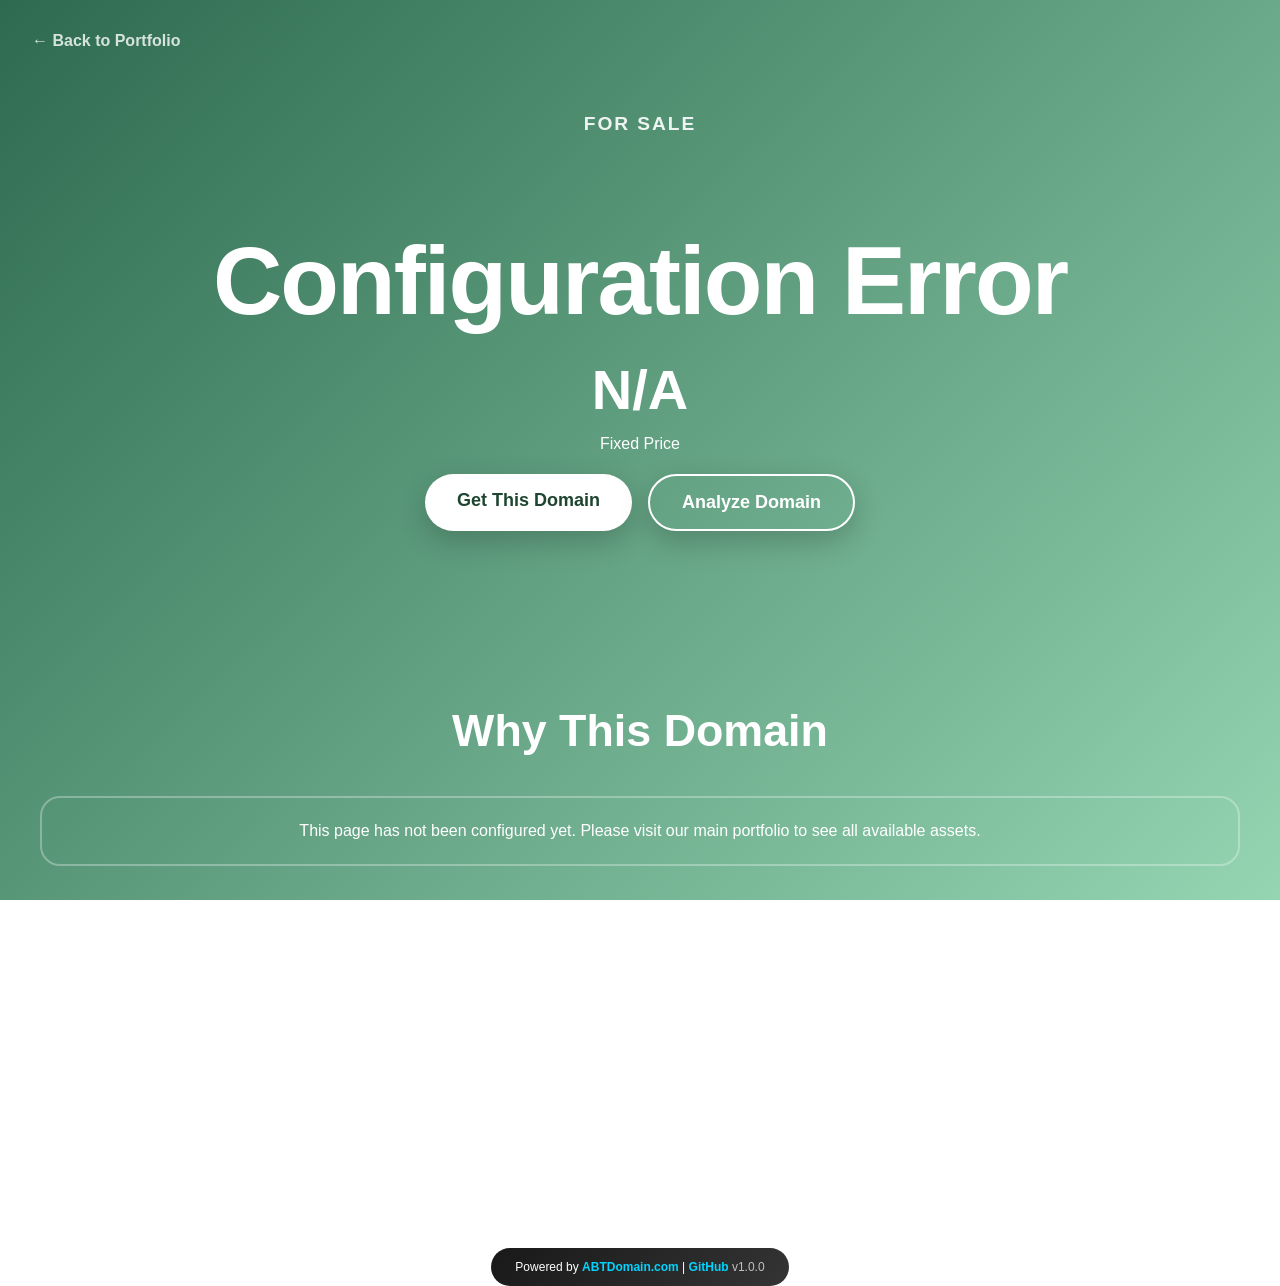
==== index.html @ 8c888793 "update" ====
<!DOCTYPE html>
<html lang="en">
<head>
    <meta charset="UTF-8">
    <meta name="viewport" content="width=device-width, initial-scale=1.0">
    <meta name="description" content="">
    <meta property="og:title" content="">
    <meta property="og:description" content="">
    <title>Loading Page...</title>
    <link rel="stylesheet" href="assets/css/styles.css">
</head>
<body>
    <div id="app">
        <div id="portfolioView" style="display: none;">
            <section class="section" id="portfolioHero">
                <div class="container">
                    <h1 class="portfolio-title" id="portfolioTitle"></h1>
                    <p class="portfolio-description" id="portfolioDescription"></p>
                </div>
            </section>
            <section class="section" id="portfolioDomains">
                 <div class="container">
                    <h2 class="section-title">Available Domains</h2>
                    <div class="grid" id="portfolioGrid"></div>
                </div>
            </section>
            <section class="section" id="portfolioContactSection">
                <div class="container">
                    <h2 class="section-title" id="portfolioContactTitle"></h2>
                    <p class="portfolio-description" id="portfolioContactText"></p>
                    <div class="grid" id="portfolioContactGrid"></div>
                </div>
            </section>
        </div>

        <main id="salePageMain" style="display: none;">
            <section class="hero">
                <a href="#" id="backToPortfolioLink" class="portfolio-back-link" style="display: none;">&larr; Back to Portfolio</a>
                <div class="domain-badge">For Sale</div>
                <h1 class="domain-name" id="domainName"></h1>
                <div class="domain-price" id="domainPrice"></div>
                <div class="price-badge" id="priceNegotiable"></div>
                <div class="cta-buttons">
                    <a href="#contactSection" class="cta-button" id="ctaButton">Get This Domain</a>
                    <a href="#" target="_blank" rel="noopener" class="cta-button-secondary" id="analyzeButton">Analyze Domain</a>
                </div>
            </section>

            <section class="section" id="logoSection" style="display: none;">
                <div class="container text-center">
                    <img src="" alt="" id="logoImage" class="logo-image">
                </div>
            </section>
            
            <section class="section" id="featuresSection" style="display: none;">
                <div class="container">
                    <h2 class="section-title">Why This Domain</h2>
                    <div class="grid" id="featuresGrid"></div>
                </div>
            </section>
            
            <section class="section" id="contactSection" style="display: none;">
                <div class="container">
                    <h2 class="section-title">Get In Touch</h2>
                    <div class="grid" id="contactGrid"></div>
                </div>
            </section>
            
            <section class="section" id="marketplacesSection" style="display: none;">
                <div class="container">
                    <h2 class="section-title">Buy Through Trusted Marketplaces</h2>
                    <div class="grid" id="marketplacesGrid"></div>
                </div>
            </section>

            <section class="section" id="paymentsSection" style="display: none;">
                <div class="container">
                    <h2 class="section-title">Secure Payment Methods</h2>
                    <div class="payment-methods" id="paymentsList"></div>
                </div>
            </section>
            
            <section class="section" id="otherDomainsSection" style="display: none;">
                <div class="container">
                    <h2 class="section-title">Explore Other Domains</h2>
                    <div class="grid" id="otherDomainsGrid"></div>
                </div>
            </section>
        </main>
        
        <footer class="creator-badge">
            <div>
                <span>Powered by</span>
                <a href="https://abtdomain.com" target="_blank" rel="noopener">ABTDomain.com</a>
                <span>|</span>
                <a href="#" target="_blank" rel="noopener" id="githubLink">GitHub</a>
                <span style="opacity: 0.7;" id="version"></span>
            </div>
        </footer>
    </div>
    
    <script src="config.js" defer></script>
    <script src="assets/js/templates.js" defer></script>
    <script src="assets/js/app.js" defer></script>
</body>
</html>
---- assets/css/styles.css ----
/* ============================================
 * BASE STYLES & SALE PAGE STYLES
 * ============================================ */

html {
    height: 100%;
}

body {
    font-family: -apple-system, BlinkMacSystemFont, "Segoe UI", Roboto, "Helvetica Neue", Arial, sans-serif;
    margin: 0;
    min-height: 100%;
    background-attachment: fixed;
    background-size: 100vw 100vh;
    background-repeat: no-repeat;
    position: relative;
}

.hero {
    display: flex;
    flex-direction: column;
    justify-content: center;
    align-items: center;
    text-align: center;
    padding: 3rem 1rem 2rem 1rem;
    min-height: 60vh;
}

.domain-badge {
    display: inline-block;
    padding: 0.5rem 1rem;
    border-radius: 50px;
    font-size: 1.2rem;
    font-weight: 600;
    text-transform: uppercase;
    letter-spacing: 0.1em;
    margin-bottom: 0.2rem;
    animation: fadeIn 0.8s ease;
    opacity: 0.9;
}

h1.domain-name {
    font-size: clamp(2.5rem, 8vw, 6rem);
    font-weight: 900;
    letter-spacing: -0.02em;
    margin-bottom: 1rem;
    min-height: 1.2em;
    word-break: break-word;
    animation: fadeInScale 0.6s ease-out;
}

.domain-price {
    font-size: clamp(2rem, 5vw, 3.5rem);
    font-weight: 700;
    margin-bottom: 0.5rem;
    animation: slideUp 0.8s ease 0.2s both;
    opacity: 0.95;
}

.price-badge {
    display: inline-block;
    padding: 0.3rem 1rem;
    border-radius: 20px;
    font-size: 1rem;
    margin-bottom: 1rem;
    animation: slideUp 0.8s ease 0.3s both;
    opacity: 0.9;
}

.cta-buttons {
    display: flex;
    gap: 1rem;
    justify-content: center;
    flex-wrap: wrap;
    animation: slideUp 0.8s ease 0.4s both;
}

.cta-button, .cta-button-secondary {
    display: inline-block;
    padding: 1rem 2rem;
    text-decoration: none;
    border-radius: 50px;
    font-size: 1.125rem;
    font-weight: 600;
    transition: all 0.3s ease;
    box-shadow: 0 10px 30px rgba(0, 0, 0, 0.2);
}

.cta-button:hover, .cta-button-secondary:hover {
    transform: translateY(-3px);
    box-shadow: 0 15px 40px rgba(0, 0, 0, 0.3);
}

.cta-button-secondary {
    background: transparent !important;
    border: 2px solid;
}

.section {
    padding: 2rem 0;
}

.container {
    max-width: 1200px;
    margin: 0 auto;
    padding: 1rem;
}

.section-title {
    font-size: clamp(1.8rem, 4vw, 2.8rem);
    font-weight: 800;
    margin-bottom: 2rem;
    text-align: center;
    padding-bottom: 0.5rem;
}

.grid {
    display: grid;
    grid-template-columns: repeat(auto-fit, minmax(300px, 1fr));
    gap: 1.5rem;
}

.card {
    padding: 1.5rem;
    border-radius: 20px;
    text-align: center;
    font-size: 16px;
    transition: all 0.3s ease;
    border: 2px solid rgba(255, 255, 255, 0.3); 
    text-decoration: none;
    color: inherit;
    display: block;
}

a.card:hover {
    transform: translateY(-5px);
    border-color: rgba(255, 255, 255, 0.5); 
}

.label {
    font-size: 0.8rem;
    text-transform: uppercase;
    letter-spacing: 0.1em;
    opacity: 0.8;
    margin-bottom: 0.25rem;
}

.value {
    font-size: 1.1rem;
    font-weight: 600;
    word-break: break-all;
}

.payment-methods {
    display: flex;
    justify-content: center;
    gap: 0.75rem;
    flex-wrap: wrap;
}

.payment-badge {
    padding: 0.5rem 1rem;
    border-radius: 25px;
    font-weight: 600;
    border: 2px solid rgba(255, 255, 255, 0.2);
}

footer.creator-badge {
    position: static; 
    background: linear-gradient(135deg, rgba(0,0,0,0.9), rgba(30,30,30,0.9));
    color: white;
    padding: 0.75rem 1.5rem;
    border-radius: 20px;
    font-size: 0.75rem;
    backdrop-filter: blur(10px);
    text-align: center;
    margin: 40px auto 20px auto;
    width: fit-content;
}
footer.creator-badge a {
   color: #00D4FF;
   text-decoration: none;
   font-weight: 600;
}
footer.creator-badge a:hover {
   text-decoration: underline;
}

/* ============================================
 * PORTFOLIO PAGE STYLES
 * ============================================ */

#portfolioHero {
    text-align: center;
    padding: 4rem 1rem;
}

.portfolio-title {
    font-size: clamp(2.5rem, 6vw, 4.5rem);
    font-weight: 900;
    margin-bottom: 1rem;
    animation: slideDown 0.8s cubic-bezier(0.25, 0.46, 0.45, 0.94) both;
}

.portfolio-description {
    font-size: 1.2rem;
    max-width: 800px;
    margin: 0 auto 2rem auto;
    opacity: 0.85;
    line-height: 1.6;
    animation: slideUp 0.8s cubic-bezier(0.25, 0.46, 0.45, 0.94) 0.2s both;
}

.portfolio-card {
    background: rgba(255, 255, 255, 0.05);
    backdrop-filter: blur(5px);
    text-align: left;
    padding: 2rem;
    display: flex;
    flex-direction: column;
    justify-content: space-between;
    min-height: 180px;
    opacity: 0;
    transform: translateY(30px);
    animation: fadeInUp 0.5s ease-out forwards;
}

.portfolio-card:nth-child(1) { animation-delay: 0.1s; }
.portfolio-card:nth-child(2) { animation-delay: 0.2s; }
.portfolio-card:nth-child(3) { animation-delay: 0.3s; }
.portfolio-card:nth-child(4) { animation-delay: 0.4s; }
.portfolio-card:nth-child(5) { animation-delay: 0.5s; }
.portfolio-card:nth-child(6) { animation-delay: 0.6s; }

.portfolio-card-domain {
    font-size: 1.8rem;
    font-weight: 700;
    margin-bottom: 0.5rem;
}

.portfolio-card-price {
    font-size: 1.5rem;
    font-weight: 500;
    opacity: 0.9;
    margin-bottom: 1rem;
}

.portfolio-card-feature {
    font-size: 1rem;
    opacity: 0.7;
    margin-top: auto;
}

.portfolio-back-link {
    position: absolute;
    top: 2rem;
    left: 2rem;
    font-size: 1rem;
    font-weight: 600;
    text-decoration: none;
    color: inherit;
    opacity: 0.8;
    transition: all 0.3s ease;
}
.portfolio-back-link:hover {
    opacity: 1;
    transform: translateX(-5px);
}


#logoSection {
    padding: 4rem 1rem;
    margin: 2rem 0; 
}

.logo-image {
    max-width: 90%; 
    width: 600px; 
    max-height: 600px; 
    height: auto; 
    object-fit: contain;
    animation: fadeInScale 1s ease-out; 
    border-radius: 24px; 
    box-shadow: 0 20px 60px rgba(0, 0, 0, 0.2); 
    transition: transform 0.4s ease;
}

.logo-image:hover {
    transform: scale(1.02); 
}

.text-center {
    text-align: center;
}


/* ============================================
 * THEME-SPECIFIC OVERRIDES
 * ============================================ */

.minimal-theme .card { border: 2px solid rgba(0, 0, 0, 0.15); }
.minimal-theme .price-badge, .minimal-theme .domain-badge { background: rgba(0, 0, 0, 0.05); }
.minimal-theme a.card:hover { border-color: rgba(0, 0, 0, 0.3); }
.minimal-theme .payment-badge { border: 2px solid rgba(0, 0, 0, 0.15); }

.crypto-theme .card { border: 2px solid rgba(0, 212, 255, 0.4); }
.crypto-theme a.card:hover { border-color: rgba(0, 212, 255, 0.6); box-shadow: 0 5px 20px rgba(0, 212, 255, 0.3); }
.crypto-theme .payment-badge { border: 2px solid rgba(0, 212, 255, 0.4); }

.royal-theme .card { border: 2px solid rgba(255, 215, 0, 0.4); }
.royal-theme a.card:hover { border-color: rgba(255, 215, 0, 0.6); box-shadow: 0 5px 20px rgba(255, 215, 0, 0.3); }
.royal-theme .payment-badge { border: 2px solid rgba(255, 215, 0, 0.4); }


/* ============================================
 * ANIMATIONS
 * ============================================ */

@keyframes fadeIn { from { opacity: 0; } to { opacity: 1; } }
@keyframes fadeInScale { from { opacity: 0; transform: scale(0.95); } to { opacity: 1; transform: scale(1); } }
@keyframes slideUp { from { opacity: 0; transform: translateY(30px); } to { opacity: 1; transform: translateY(0); } }
@keyframes slideDown { from { opacity: 0; transform: translateY(-30px); } to { opacity: 1; transform: translateY(0); } }
@keyframes fadeInUp { from { opacity: 0; transform: translateY(30px); } to { opacity: 1; transform: translateY(0); } }


/* ============================================
 * MEDIA QUERIES (Responsive Design)
 * ============================================ */

@media (max-width: 768px) {
    .hero { padding: 4rem 1rem; min-height: auto; }
    h1.domain-name { font-size: 2.5rem; text-align: center; }
    .domain-price { font-size: 2rem; }
    .cta-buttons { flex-direction: column; align-items: stretch; gap: 1rem; width: 100%; max-width: 320px; margin: 0 auto; }
    .cta-button, .cta-button-secondary { width: auto; text-align: center; }
    .grid { grid-template-columns: 1fr; }
    .section { padding: 2rem 0; }
    .portfolio-back-link { top: 1rem; left: 1rem; }
    footer.creator-badge { margin: 15px auto; font-size: 0.75rem; padding: 0.75rem 1.25rem; }
    
    #logoSection { padding: 2rem 1rem; }
    .logo-image { width: 100%; } 
}
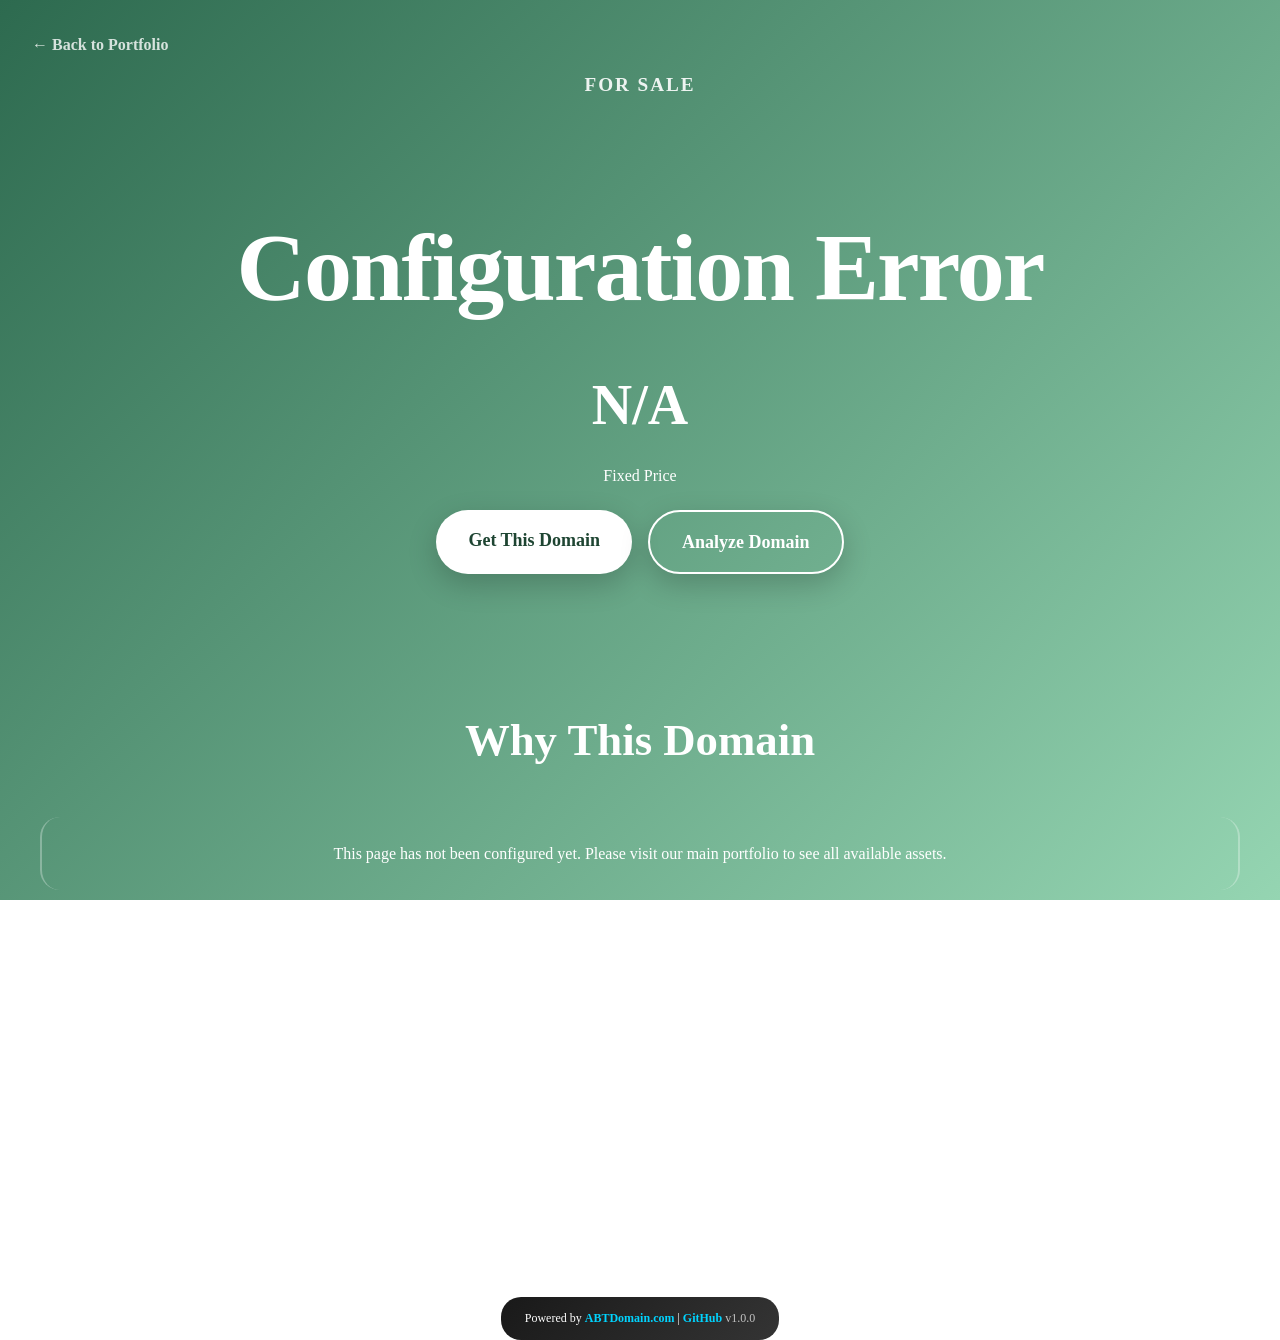
==== commit 945079b3: "update" ====
--- a/index.html
+++ b/index.html
@@ -3,10 +3,16 @@
 <head>
     <meta charset="UTF-8">
     <meta name="viewport" content="width=device-width, initial-scale=1.0">
-    <meta name="description" content="">
-    <meta property="og:title" content="">
-    <meta property="og:description" content="">
-    <title>Loading Page...</title>
+    <meta name="description" content="Premium Digital Asset Portfolio - Browse and acquire premium domain names.">
+    <meta name="robots" content="index, follow">
+    <meta property="og:type" content="website">
+    <meta property="og:title" content="Premium Digital Asset Portfolio">
+    <meta property="og:description" content="Premium Digital Asset Portfolio - Browse and acquire premium domain names.">
+    <meta property="og:url" content="">
+    <meta name="twitter:card" content="summary_large_image">
+    <meta name="twitter:title" content="Premium Digital Asset Portfolio">
+    <meta name="twitter:description" content="Premium Digital Asset Portfolio - Browse and acquire premium domain names.">
+    <title>Premium Digital Asset Portfolio</title>
     <link rel="stylesheet" href="assets/css/styles.css">
 </head>
 <body>
--- a/assets/css/styles.css
+++ b/assets/css/styles.css
@@ -1,6 +1,21 @@
 /* ============================================
  * BASE STYLES & SALE PAGE STYLES
  * ============================================ */
+
+:root {
+    --border-radius: 20px;
+    --card-bg: transparent;
+    --card-border: 2px solid rgba(255, 255, 255, 0.3);
+    --card-border-top: none;
+    --card-border-bottom: none;
+    --card-blur: 0;
+    --card-shadow: none;
+    --font-heading: inherit;
+    --font-scale: 1;
+    --letter-spacing: normal;
+    --line-height: 1.6;
+    --text-shadow: none;
+}
 
 html {
     height: 100%;
@@ -14,6 +29,7 @@
     background-size: 100vw 100vh;
     background-repeat: no-repeat;
     position: relative;
+    line-height: var(--line-height);
 }
 
 .hero {
@@ -40,27 +56,31 @@
 }
 
 h1.domain-name {
-    font-size: clamp(2.5rem, 8vw, 6rem);
+    font-family: var(--font-heading);
+    font-size: clamp(calc(2.5rem * var(--font-scale)), calc(8vw * var(--font-scale)), calc(6rem * var(--font-scale)));
     font-weight: 900;
     letter-spacing: -0.02em;
     margin-bottom: 1rem;
     min-height: 1.2em;
     word-break: break-word;
     animation: fadeInScale 0.6s ease-out;
+    text-shadow: var(--text-shadow);
 }
 
 .domain-price {
-    font-size: clamp(2rem, 5vw, 3.5rem);
+    font-family: var(--font-heading);
+    font-size: clamp(calc(2rem * var(--font-scale)), calc(5vw * var(--font-scale)), calc(3.5rem * var(--font-scale)));
     font-weight: 700;
     margin-bottom: 0.5rem;
     animation: slideUp 0.8s ease 0.2s both;
     opacity: 0.95;
+    text-shadow: var(--text-shadow);
 }
 
 .price-badge {
     display: inline-block;
     padding: 0.3rem 1rem;
-    border-radius: 20px;
+    border-radius: var(--border-radius);
     font-size: 1rem;
     margin-bottom: 1rem;
     animation: slideUp 0.8s ease 0.3s both;
@@ -107,11 +127,14 @@
 }
 
 .section-title {
-    font-size: clamp(1.8rem, 4vw, 2.8rem);
+    font-family: var(--font-heading);
+    font-size: clamp(calc(1.8rem * var(--font-scale)), calc(4vw * var(--font-scale)), calc(2.8rem * var(--font-scale)));
     font-weight: 800;
     margin-bottom: 2rem;
     text-align: center;
     padding-bottom: 0.5rem;
+    letter-spacing: var(--letter-spacing);
+    text-shadow: var(--text-shadow);
 }
 
 .grid {
@@ -122,19 +145,25 @@
 
 .card {
     padding: 1.5rem;
-    border-radius: 20px;
+    border-radius: var(--border-radius);
     text-align: center;
     font-size: 16px;
     transition: all 0.3s ease;
-    border: 2px solid rgba(255, 255, 255, 0.3); 
+    border: var(--card-border);
+    border-top: var(--card-border-top);
+    border-bottom: var(--card-border-bottom);
     text-decoration: none;
     color: inherit;
     display: block;
+    background: var(--card-bg);
+    backdrop-filter: blur(var(--card-blur));
+    -webkit-backdrop-filter: blur(var(--card-blur));
+    box-shadow: var(--card-shadow);
 }
 
 a.card:hover {
     transform: translateY(-5px);
-    border-color: rgba(255, 255, 255, 0.5); 
+    border-color: rgba(255, 255, 255, 0.5);
 }
 
 .label {
@@ -160,13 +189,13 @@
 
 .payment-badge {
     padding: 0.5rem 1rem;
-    border-radius: 25px;
+    border-radius: var(--border-radius);
     font-weight: 600;
     border: 2px solid rgba(255, 255, 255, 0.2);
 }
 
 footer.creator-badge {
-    position: static; 
+    position: static;
     background: linear-gradient(135deg, rgba(0,0,0,0.9), rgba(30,30,30,0.9));
     color: white;
     padding: 0.75rem 1.5rem;
@@ -186,6 +215,7 @@
    text-decoration: underline;
 }
 
+
 /* ============================================
  * PORTFOLIO PAGE STYLES
  * ============================================ */
@@ -196,10 +226,12 @@
 }
 
 .portfolio-title {
+    font-family: var(--font-heading);
     font-size: clamp(2.5rem, 6vw, 4.5rem);
     font-weight: 900;
     margin-bottom: 1rem;
     animation: slideDown 0.8s cubic-bezier(0.25, 0.46, 0.45, 0.94) both;
+    text-shadow: var(--text-shadow);
 }
 
 .portfolio-description {
@@ -233,6 +265,7 @@
 .portfolio-card:nth-child(6) { animation-delay: 0.6s; }
 
 .portfolio-card-domain {
+    font-family: var(--font-heading);
     font-size: 1.8rem;
     font-weight: 700;
     margin-bottom: 0.5rem;
@@ -267,26 +300,25 @@
     transform: translateX(-5px);
 }
 
-
 #logoSection {
     padding: 4rem 1rem;
-    margin: 2rem 0; 
+    margin: 2rem 0;
 }
 
 .logo-image {
-    max-width: 90%; 
-    width: 600px; 
-    max-height: 600px; 
-    height: auto; 
+    max-width: 90%;
+    width: 600px;
+    max-height: 600px;
+    height: auto;
     object-fit: contain;
-    animation: fadeInScale 1s ease-out; 
-    border-radius: 24px; 
-    box-shadow: 0 20px 60px rgba(0, 0, 0, 0.2); 
+    animation: fadeInScale 1s ease-out;
+    border-radius: 24px;
+    box-shadow: 0 20px 60px rgba(0, 0, 0, 0.2);
     transition: transform 0.4s ease;
 }
 
 .logo-image:hover {
-    transform: scale(1.02); 
+    transform: scale(1.02);
 }
 
 .text-center {
@@ -295,7 +327,7 @@
 
 
 /* ============================================
- * THEME-SPECIFIC OVERRIDES
+ * LEGACY THEME OVERRIDES (backward compatible)
  * ============================================ */
 
 .minimal-theme .card { border: 2px solid rgba(0, 0, 0, 0.15); }
@@ -310,6 +342,975 @@
 .royal-theme .card { border: 2px solid rgba(255, 215, 0, 0.4); }
 .royal-theme a.card:hover { border-color: rgba(255, 215, 0, 0.6); box-shadow: 0 5px 20px rgba(255, 215, 0, 0.3); }
 .royal-theme .payment-badge { border: 2px solid rgba(255, 215, 0, 0.4); }
+
+
+/* ============================================
+ * EXTENDED THEME: BRUTALIST (#13)
+ * ============================================ */
+
+.theme-brutalist .domain-badge {
+    background: #000;
+    color: #F5F0E8;
+    border-radius: 0;
+    font-weight: 700;
+    border: 3px solid #000;
+}
+
+.theme-brutalist .price-badge {
+    background: transparent;
+    border: 2px solid #000;
+    border-radius: 0;
+    font-weight: 700;
+}
+
+.theme-brutalist .card {
+    border: 3px solid #000;
+    border-radius: 0;
+    background: transparent;
+    box-shadow: 6px 6px 0 #000;
+    text-align: left;
+    transition: all 0.15s ease;
+}
+
+.theme-brutalist a.card:hover {
+    transform: translate(-2px, -2px);
+    box-shadow: 8px 8px 0 #000;
+    border-color: #000;
+}
+
+.theme-brutalist .payment-badge {
+    border: 3px solid #000;
+    border-radius: 0;
+    box-shadow: 3px 3px 0 #000;
+}
+
+.theme-brutalist .portfolio-card {
+    background: transparent;
+    backdrop-filter: none;
+}
+
+.theme-brutalist .section-title {
+    text-transform: uppercase;
+    letter-spacing: 0.05em;
+    border-bottom: 3px solid #000;
+    display: inline-block;
+    padding-bottom: 0.25rem;
+}
+
+.theme-brutalist footer.creator-badge {
+    background: #000;
+    border-radius: 0;
+    border: 3px solid #000;
+}
+
+
+/* ============================================
+ * EXTENDED THEME: GLASS (#14)
+ * ============================================ */
+
+.theme-glass .domain-badge {
+    background: rgba(167, 139, 250, 0.15);
+    border: 1px solid rgba(167, 139, 250, 0.3);
+    backdrop-filter: blur(8px);
+}
+
+.theme-glass .price-badge {
+    background: rgba(255, 255, 255, 0.06);
+    border: 1px solid rgba(255, 255, 255, 0.1);
+    backdrop-filter: blur(8px);
+}
+
+.theme-glass .card {
+    background: rgba(255, 255, 255, 0.06);
+    border: 1px solid rgba(255, 255, 255, 0.12);
+    border-radius: 20px;
+    backdrop-filter: blur(16px);
+    -webkit-backdrop-filter: blur(16px);
+    box-shadow: 0 8px 32px rgba(0, 0, 0, 0.15);
+}
+
+.theme-glass a.card:hover {
+    background: rgba(255, 255, 255, 0.1);
+    border-color: rgba(167, 139, 250, 0.4);
+    box-shadow: 0 12px 40px rgba(167, 139, 250, 0.15);
+    transform: translateY(-4px);
+}
+
+.theme-glass .payment-badge {
+    background: rgba(255, 255, 255, 0.06);
+    border: 1px solid rgba(255, 255, 255, 0.15);
+    backdrop-filter: blur(8px);
+}
+
+.theme-glass .portfolio-card {
+    background: rgba(255, 255, 255, 0.06);
+    backdrop-filter: blur(16px);
+}
+
+.theme-glass footer.creator-badge {
+    background: rgba(15, 12, 41, 0.7);
+    backdrop-filter: blur(12px);
+    border: 1px solid rgba(255, 255, 255, 0.1);
+}
+
+
+/* ============================================
+ * EXTENDED THEME: EDITORIAL (#15)
+ * ============================================ */
+
+.theme-editorial .domain-badge {
+    background: transparent;
+    color: #c23a22;
+    border-radius: 0;
+    font-size: 0.85rem;
+    font-weight: 400;
+    text-transform: uppercase;
+    letter-spacing: 0.2em;
+    border-bottom: 1px solid #c23a22;
+    padding: 0 0 0.3rem 0;
+}
+
+.theme-editorial .price-badge {
+    background: transparent;
+    border-radius: 0;
+    font-style: italic;
+    opacity: 0.7;
+    font-size: 0.9rem;
+}
+
+.theme-editorial .card {
+    border: none;
+    border-top: 1px solid #d4c5b0;
+    border-radius: 2px;
+    background: transparent;
+    text-align: left;
+    padding: 1.5rem 0.5rem;
+}
+
+.theme-editorial a.card:hover {
+    transform: none;
+    border-color: #c23a22;
+    background: rgba(194, 58, 34, 0.03);
+}
+
+.theme-editorial .payment-badge {
+    border: 1px solid #d4c5b0;
+    border-radius: 2px;
+    background: transparent;
+    font-weight: 400;
+    letter-spacing: 0.08em;
+    text-transform: uppercase;
+    font-size: 0.8rem;
+}
+
+.theme-editorial .portfolio-card {
+    background: transparent;
+    backdrop-filter: none;
+    border: none;
+    border-top: 1px solid #d4c5b0;
+    border-radius: 0;
+    padding: 2rem 0.5rem;
+}
+
+.theme-editorial .portfolio-card:hover {
+    background: rgba(194, 58, 34, 0.02);
+}
+
+.theme-editorial .section-title {
+    font-weight: 400;
+    font-style: italic;
+    letter-spacing: 0.05em;
+    opacity: 0.8;
+    font-size: clamp(1.5rem, 3vw, 2.2rem);
+}
+
+.theme-editorial h1.domain-name {
+    font-weight: 400;
+    letter-spacing: -0.03em;
+    line-height: 1.1;
+}
+
+.theme-editorial .domain-price {
+    font-weight: 400;
+    font-style: italic;
+}
+
+.theme-editorial footer.creator-badge {
+    background: #2c2c2c;
+    border-radius: 2px;
+}
+
+
+/* ============================================
+ * EXTENDED THEME: TERMINAL (#16)
+ * ============================================ */
+
+.theme-terminal .domain-badge {
+    background: transparent;
+    color: #00ff41;
+    border-radius: 0;
+    border: 1px solid rgba(0, 255, 65, 0.3);
+    font-size: 0.9rem;
+    text-shadow: 0 0 8px rgba(0, 255, 65, 0.4);
+}
+
+.theme-terminal .domain-badge::before {
+    content: "> ";
+}
+
+.theme-terminal .price-badge {
+    background: transparent;
+    border: 1px solid rgba(0, 255, 65, 0.2);
+    border-radius: 0;
+    text-shadow: 0 0 8px rgba(0, 255, 65, 0.4);
+}
+
+.theme-terminal h1.domain-name {
+    text-shadow: 0 0 20px rgba(0, 255, 65, 0.5), 0 0 40px rgba(0, 255, 65, 0.2);
+    letter-spacing: 0.02em;
+}
+
+.theme-terminal .domain-price {
+    text-shadow: 0 0 12px rgba(0, 255, 65, 0.4);
+}
+
+.theme-terminal .card {
+    border: 1px solid rgba(0, 255, 65, 0.25);
+    border-radius: 0;
+    background: rgba(0, 255, 65, 0.03);
+    text-shadow: 0 0 6px rgba(0, 255, 65, 0.3);
+    text-align: left;
+}
+
+.theme-terminal .card::before {
+    content: "$ ";
+    opacity: 0.5;
+}
+
+.theme-terminal a.card:hover {
+    background: rgba(0, 255, 65, 0.08);
+    border-color: rgba(0, 255, 65, 0.5);
+    box-shadow: 0 0 20px rgba(0, 255, 65, 0.15);
+    transform: none;
+}
+
+.theme-terminal .payment-badge {
+    border: 1px solid rgba(0, 255, 65, 0.25);
+    border-radius: 0;
+    text-shadow: 0 0 6px rgba(0, 255, 65, 0.3);
+}
+
+.theme-terminal .portfolio-card {
+    background: rgba(0, 255, 65, 0.03);
+    backdrop-filter: none;
+    border: 1px solid rgba(0, 255, 65, 0.2);
+    border-radius: 0;
+}
+
+.theme-terminal .section-title {
+    text-shadow: 0 0 12px rgba(0, 255, 65, 0.4);
+    text-transform: uppercase;
+    font-size: clamp(1.2rem, 3vw, 1.8rem);
+    letter-spacing: 0.08em;
+}
+
+.theme-terminal .section-title::before {
+    content: "// ";
+    opacity: 0.5;
+}
+
+.theme-terminal footer.creator-badge {
+    background: rgba(0, 255, 65, 0.05);
+    border: 1px solid rgba(0, 255, 65, 0.2);
+    border-radius: 0;
+}
+
+.theme-terminal footer.creator-badge a {
+    color: #00ff41;
+}
+
+/* Terminal scanline overlay */
+.scanline-overlay {
+    position: fixed;
+    top: 0;
+    left: 0;
+    width: 100%;
+    height: 100%;
+    pointer-events: none;
+    z-index: 0;
+    background: repeating-linear-gradient(
+        0deg,
+        transparent,
+        transparent 2px,
+        rgba(0, 255, 65, 0.015) 2px,
+        rgba(0, 255, 65, 0.015) 4px
+    );
+}
+
+
+/* ============================================
+ * EXTENDED THEME: WABI-SABI (#17)
+ * ============================================ */
+
+.theme-wabi .hero {
+    min-height: 50vh;
+    padding: 6rem 1rem 3rem;
+}
+
+.theme-wabi .domain-badge {
+    background: transparent;
+    color: #8c7b6b;
+    border-radius: 0;
+    font-size: 0.75rem;
+    font-weight: 400;
+    letter-spacing: 0.3em;
+    text-transform: uppercase;
+    padding: 0;
+}
+
+.theme-wabi .price-badge {
+    background: transparent;
+    border-radius: 0;
+    font-size: 0.85rem;
+    font-weight: 400;
+    opacity: 0.6;
+    letter-spacing: 0.15em;
+}
+
+.theme-wabi h1.domain-name {
+    font-weight: 300;
+    letter-spacing: 0.05em;
+    line-height: 1.2;
+}
+
+.theme-wabi .domain-price {
+    font-weight: 300;
+    letter-spacing: 0.05em;
+    opacity: 0.8;
+}
+
+.theme-wabi .card {
+    border: none;
+    border-bottom: 1px solid #c9bfb0;
+    border-radius: 0;
+    background: transparent;
+    text-align: left;
+    padding: 1.5rem 0;
+}
+
+.theme-wabi a.card:hover {
+    transform: none;
+    border-color: #8c7b6b;
+    background: transparent;
+}
+
+.theme-wabi .payment-badge {
+    border: 1px solid #c9bfb0;
+    border-radius: 0;
+    font-weight: 400;
+    letter-spacing: 0.15em;
+    font-size: 0.8rem;
+}
+
+.theme-wabi .portfolio-card {
+    background: transparent;
+    backdrop-filter: none;
+    border: none;
+    border-bottom: 1px solid #c9bfb0;
+    border-radius: 0;
+    padding: 2rem 0;
+}
+
+.theme-wabi .section-title {
+    font-weight: 300;
+    font-size: clamp(1.3rem, 3vw, 1.8rem);
+    letter-spacing: 0.2em;
+    text-transform: uppercase;
+    opacity: 0.6;
+}
+
+.theme-wabi footer.creator-badge {
+    background: #3d3631;
+    border-radius: 0;
+}
+
+
+/* ============================================
+ * EXTENDED THEME: NEUMORPHIC (#18)
+ * ============================================ */
+
+.theme-neumorph .domain-badge {
+    background: #e0e5ec;
+    border-radius: 12px;
+    box-shadow: 4px 4px 8px #b8bec7, -4px -4px 8px #ffffff;
+    border: none;
+}
+
+.theme-neumorph .price-badge {
+    background: #e0e5ec;
+    border-radius: 12px;
+    box-shadow: inset 3px 3px 6px #b8bec7, inset -3px -3px 6px #ffffff;
+    border: none;
+}
+
+.theme-neumorph .card {
+    background: #e0e5ec;
+    border: none;
+    border-radius: 16px;
+    box-shadow: 8px 8px 16px #b8bec7, -8px -8px 16px #ffffff;
+}
+
+.theme-neumorph a.card:hover {
+    box-shadow: 12px 12px 20px #b8bec7, -12px -12px 20px #ffffff;
+    transform: translateY(-2px);
+    border-color: transparent;
+}
+
+.theme-neumorph .payment-badge {
+    background: #e0e5ec;
+    border: none;
+    border-radius: 12px;
+    box-shadow: 4px 4px 8px #b8bec7, -4px -4px 8px #ffffff;
+}
+
+.theme-neumorph .portfolio-card {
+    background: #e0e5ec;
+    backdrop-filter: none;
+    border: none;
+    box-shadow: 8px 8px 16px #b8bec7, -8px -8px 16px #ffffff;
+}
+
+.theme-neumorph .section-title {
+    color: #4a5568;
+}
+
+.theme-neumorph footer.creator-badge {
+    background: #e0e5ec;
+    color: #4a5568;
+    box-shadow: 4px 4px 8px #b8bec7, -4px -4px 8px #ffffff;
+    border-radius: 16px;
+}
+
+.theme-neumorph footer.creator-badge a {
+    color: #4a5568;
+    font-weight: 700;
+}
+
+
+/* ============================================
+ * EXTENDED THEME: RETRO (#19)
+ * ============================================ */
+
+.theme-retro .domain-badge {
+    background: #48dbfb;
+    color: #1a1128;
+    border-radius: 0;
+    font-weight: 700;
+    border: 2px solid #48dbfb;
+    box-shadow: 3px 3px 0 #ff6ac1;
+    font-size: 0.7rem;
+}
+
+.theme-retro .price-badge {
+    background: transparent;
+    border: 2px solid #48dbfb;
+    border-radius: 0;
+    color: #48dbfb;
+    box-shadow: 3px 3px 0 #ff6ac1;
+    font-size: 0.7rem;
+}
+
+.theme-retro h1.domain-name {
+    text-shadow: 3px 3px 0 #ff6ac1, -1px -1px 0 #48dbfb;
+    font-size: clamp(1.5rem, 5vw, 3.5rem);
+    line-height: 1.4;
+}
+
+.theme-retro .domain-price {
+    text-shadow: 2px 2px 0 rgba(255, 106, 193, 0.4);
+    font-size: clamp(1.2rem, 3.5vw, 2.2rem);
+}
+
+.theme-retro .card {
+    border: 2px solid #ff6ac1;
+    border-radius: 0;
+    background: rgba(255, 106, 193, 0.08);
+    box-shadow: 4px 4px 0 #48dbfb;
+    text-shadow: 1px 1px 0 rgba(255, 106, 193, 0.3);
+    font-size: 0.7rem;
+}
+
+.theme-retro a.card:hover {
+    transform: translate(-2px, -2px);
+    box-shadow: 6px 6px 0 #48dbfb;
+    background: rgba(255, 106, 193, 0.15);
+    border-color: #48dbfb;
+}
+
+.theme-retro .payment-badge {
+    border: 2px solid #48dbfb;
+    border-radius: 0;
+    box-shadow: 3px 3px 0 #ff6ac1;
+    font-size: 0.65rem;
+}
+
+.theme-retro .portfolio-card {
+    background: rgba(255, 106, 193, 0.06);
+    backdrop-filter: none;
+    border: 2px solid #ff6ac1;
+    border-radius: 0;
+    box-shadow: 4px 4px 0 #48dbfb;
+}
+
+.theme-retro .section-title {
+    text-shadow: 2px 2px 0 #ff6ac1;
+    text-transform: uppercase;
+    font-size: clamp(0.9rem, 2.5vw, 1.5rem);
+}
+
+.theme-retro footer.creator-badge {
+    background: #1a1128;
+    border: 2px solid #ff6ac1;
+    border-radius: 0;
+    box-shadow: 3px 3px 0 #48dbfb;
+}
+
+.theme-retro footer.creator-badge a {
+    color: #48dbfb;
+}
+
+
+/* ============================================
+ * EXTENDED THEME: NEWSPAPER (#20)
+ * ============================================ */
+
+.theme-newspaper .domain-badge {
+    background: #c41e3a;
+    color: #f4f1ec;
+    border-radius: 0;
+    font-size: 0.7rem;
+    font-weight: 700;
+    text-transform: uppercase;
+    letter-spacing: 0.15em;
+    padding: 0.3rem 0.8rem;
+}
+
+.theme-newspaper .price-badge {
+    background: transparent;
+    border-radius: 0;
+    font-weight: 700;
+    font-size: 0.85rem;
+    text-transform: uppercase;
+    letter-spacing: 0.1em;
+    border: 1px solid #1a1a1a;
+}
+
+.theme-newspaper h1.domain-name {
+    font-weight: 900;
+    letter-spacing: -0.03em;
+    line-height: 1.05;
+    border-bottom: 4px double #1a1a1a;
+    padding-bottom: 0.5rem;
+    display: inline-block;
+}
+
+.theme-newspaper .domain-price {
+    font-weight: 400;
+    font-style: italic;
+}
+
+.theme-newspaper .card {
+    border: none;
+    border-bottom: 2px solid #1a1a1a;
+    border-radius: 0;
+    background: transparent;
+    text-align: left;
+    padding: 1.2rem 0.5rem;
+}
+
+.theme-newspaper a.card:hover {
+    transform: none;
+    background: rgba(196, 30, 58, 0.04);
+    border-color: #c41e3a;
+}
+
+.theme-newspaper .payment-badge {
+    border: 2px solid #1a1a1a;
+    border-radius: 0;
+    font-weight: 700;
+    text-transform: uppercase;
+    font-size: 0.75rem;
+    letter-spacing: 0.08em;
+}
+
+.theme-newspaper .portfolio-card {
+    background: transparent;
+    backdrop-filter: none;
+    border: none;
+    border-bottom: 2px solid #1a1a1a;
+    border-radius: 0;
+    padding: 1.5rem 0.5rem;
+}
+
+.theme-newspaper .section-title {
+    font-weight: 400;
+    text-transform: uppercase;
+    letter-spacing: 0.15em;
+    font-size: clamp(0.9rem, 2vw, 1.2rem);
+    border-bottom: 1px solid #1a1a1a;
+    display: inline-block;
+    padding-bottom: 0.2rem;
+}
+
+.theme-newspaper footer.creator-badge {
+    background: #1a1a1a;
+    border-radius: 0;
+}
+
+
+/* ============================================
+ * EXTENDED THEME: NOIR (#21)
+ * ============================================ */
+
+.theme-noir .domain-badge {
+    background: transparent;
+    color: #d4af37;
+    border-radius: 0;
+    font-size: 0.75rem;
+    font-weight: 400;
+    text-transform: uppercase;
+    letter-spacing: 0.25em;
+    border-bottom: 1px solid rgba(212, 175, 55, 0.3);
+    padding: 0 0 0.3rem 0;
+}
+
+.theme-noir .price-badge {
+    background: transparent;
+    border-radius: 0;
+    color: rgba(212, 175, 55, 0.6);
+    font-size: 0.85rem;
+    letter-spacing: 0.12em;
+    text-transform: uppercase;
+}
+
+.theme-noir h1.domain-name {
+    font-weight: 300;
+    letter-spacing: 0.02em;
+    color: #ffffff;
+}
+
+.theme-noir .domain-price {
+    color: #d4af37;
+    font-weight: 300;
+    letter-spacing: 0.05em;
+}
+
+.theme-noir .card {
+    border: 1px solid rgba(212, 175, 55, 0.15);
+    border-radius: 0;
+    background: rgba(212, 175, 55, 0.03);
+    text-align: left;
+}
+
+.theme-noir a.card:hover {
+    transform: none;
+    border-color: rgba(212, 175, 55, 0.5);
+    background: rgba(212, 175, 55, 0.06);
+    box-shadow: 0 0 30px rgba(212, 175, 55, 0.08);
+}
+
+.theme-noir .payment-badge {
+    border: 1px solid rgba(212, 175, 55, 0.2);
+    border-radius: 0;
+    color: #d4af37;
+    letter-spacing: 0.1em;
+    text-transform: uppercase;
+    font-size: 0.8rem;
+}
+
+.theme-noir .portfolio-card {
+    background: rgba(212, 175, 55, 0.03);
+    backdrop-filter: none;
+    border: 1px solid rgba(212, 175, 55, 0.1);
+    border-radius: 0;
+}
+
+.theme-noir .section-title {
+    color: #d4af37;
+    font-weight: 300;
+    letter-spacing: 0.2em;
+    text-transform: uppercase;
+    font-size: clamp(1rem, 2.5vw, 1.5rem);
+}
+
+.theme-noir footer.creator-badge {
+    background: rgba(212, 175, 55, 0.08);
+    border: 1px solid rgba(212, 175, 55, 0.15);
+    border-radius: 0;
+}
+
+.theme-noir footer.creator-badge a {
+    color: #d4af37;
+}
+
+
+/* ============================================
+ * EXTENDED THEME: CANDY (#22)
+ * ============================================ */
+
+.theme-candy .domain-badge {
+    background: rgba(233, 30, 144, 0.1);
+    color: #e91e90;
+    border-radius: 50px;
+    font-weight: 700;
+    border: none;
+}
+
+.theme-candy .price-badge {
+    background: rgba(156, 39, 176, 0.08);
+    border-radius: 50px;
+    color: #9c27b0;
+    border: none;
+}
+
+.theme-candy h1.domain-name {
+    font-weight: 800;
+    color: #4a2040;
+}
+
+.theme-candy .domain-price {
+    color: #e91e90;
+    font-weight: 700;
+}
+
+.theme-candy .card {
+    background: rgba(255, 255, 255, 0.65);
+    border: 1px solid rgba(233, 30, 144, 0.12);
+    border-radius: 24px;
+    backdrop-filter: blur(12px);
+    -webkit-backdrop-filter: blur(12px);
+    box-shadow: 0 4px 20px rgba(233, 30, 144, 0.08);
+}
+
+.theme-candy a.card:hover {
+    transform: translateY(-4px);
+    box-shadow: 0 8px 30px rgba(233, 30, 144, 0.15);
+    border-color: rgba(233, 30, 144, 0.3);
+}
+
+.theme-candy .payment-badge {
+    background: rgba(255, 255, 255, 0.6);
+    border: 1px solid rgba(233, 30, 144, 0.15);
+    border-radius: 50px;
+    color: #e91e90;
+}
+
+.theme-candy .portfolio-card {
+    background: rgba(255, 255, 255, 0.6);
+    backdrop-filter: blur(12px);
+    border: 1px solid rgba(233, 30, 144, 0.1);
+    border-radius: 24px;
+    box-shadow: 0 4px 16px rgba(233, 30, 144, 0.06);
+}
+
+.theme-candy .section-title {
+    color: #9c27b0;
+    font-weight: 700;
+}
+
+.theme-candy footer.creator-badge {
+    background: rgba(255, 255, 255, 0.7);
+    color: #4a2040;
+    border-radius: 50px;
+    backdrop-filter: blur(8px);
+    border: 1px solid rgba(233, 30, 144, 0.1);
+}
+
+.theme-candy footer.creator-badge a {
+    color: #e91e90;
+}
+
+
+/* ============================================
+ * EXTENDED THEME: BLUEPRINT (#23)
+ * ============================================ */
+
+.theme-blueprint .domain-badge {
+    background: rgba(255, 255, 255, 0.1);
+    color: #ffffff;
+    border-radius: 0;
+    font-size: 0.8rem;
+    font-weight: 400;
+    letter-spacing: 0.12em;
+    text-transform: uppercase;
+    border: 1px solid rgba(255, 255, 255, 0.25);
+}
+
+.theme-blueprint .price-badge {
+    background: transparent;
+    border-radius: 0;
+    border: 1px dashed rgba(255, 255, 255, 0.3);
+    letter-spacing: 0.08em;
+}
+
+.theme-blueprint h1.domain-name {
+    font-weight: 600;
+    letter-spacing: 0.04em;
+    text-transform: uppercase;
+}
+
+.theme-blueprint .domain-price {
+    color: #7ec8e3;
+    font-weight: 400;
+}
+
+.theme-blueprint .card {
+    border: 1px solid rgba(255, 255, 255, 0.2);
+    border-radius: 0;
+    background: rgba(255, 255, 255, 0.04);
+    text-align: left;
+}
+
+.theme-blueprint a.card:hover {
+    transform: none;
+    background: rgba(255, 255, 255, 0.08);
+    border-color: rgba(255, 255, 255, 0.4);
+}
+
+.theme-blueprint .payment-badge {
+    border: 1px solid rgba(255, 255, 255, 0.25);
+    border-radius: 0;
+    letter-spacing: 0.08em;
+    text-transform: uppercase;
+    font-size: 0.8rem;
+}
+
+.theme-blueprint .portfolio-card {
+    background: rgba(255, 255, 255, 0.04);
+    backdrop-filter: none;
+    border: 1px solid rgba(255, 255, 255, 0.15);
+    border-radius: 0;
+}
+
+.theme-blueprint .section-title {
+    text-transform: uppercase;
+    letter-spacing: 0.12em;
+    font-weight: 400;
+    font-size: clamp(1rem, 2.5vw, 1.6rem);
+    color: #7ec8e3;
+}
+
+.theme-blueprint .section-title::before {
+    content: "[ ";
+    opacity: 0.4;
+}
+
+.theme-blueprint .section-title::after {
+    content: " ]";
+    opacity: 0.4;
+}
+
+.theme-blueprint footer.creator-badge {
+    background: rgba(255, 255, 255, 0.06);
+    border: 1px solid rgba(255, 255, 255, 0.15);
+    border-radius: 0;
+}
+
+.theme-blueprint footer.creator-badge a {
+    color: #7ec8e3;
+}
+
+
+/* ============================================
+ * EXTENDED THEME: ZEN GARDEN (#24)
+ * ============================================ */
+
+.theme-zen .hero {
+    min-height: 50vh;
+    padding: 6rem 1rem 3rem;
+}
+
+.theme-zen .domain-badge {
+    background: transparent;
+    color: rgba(143, 188, 143, 0.6);
+    border-radius: 0;
+    font-size: 0.7rem;
+    font-weight: 400;
+    letter-spacing: 0.3em;
+    text-transform: uppercase;
+    padding: 0;
+}
+
+.theme-zen .price-badge {
+    background: transparent;
+    border-radius: 0;
+    color: rgba(143, 188, 143, 0.5);
+    font-size: 0.85rem;
+    letter-spacing: 0.15em;
+}
+
+.theme-zen h1.domain-name {
+    font-weight: 300;
+    letter-spacing: 0.08em;
+    line-height: 1.2;
+    color: #c8d8b8;
+}
+
+.theme-zen .domain-price {
+    font-weight: 300;
+    color: #8fbc8f;
+    letter-spacing: 0.05em;
+}
+
+.theme-zen .card {
+    border: none;
+    border-bottom: 1px solid rgba(143, 188, 143, 0.2);
+    border-radius: 2px;
+    background: rgba(143, 188, 143, 0.05);
+    text-align: left;
+    padding: 1.5rem 0.5rem;
+}
+
+.theme-zen a.card:hover {
+    transform: none;
+    background: rgba(143, 188, 143, 0.08);
+    border-color: rgba(143, 188, 143, 0.4);
+}
+
+.theme-zen .payment-badge {
+    border: 1px solid rgba(143, 188, 143, 0.2);
+    border-radius: 2px;
+    font-size: 0.8rem;
+    letter-spacing: 0.15em;
+    text-transform: uppercase;
+}
+
+.theme-zen .portfolio-card {
+    background: rgba(143, 188, 143, 0.05);
+    backdrop-filter: none;
+    border: none;
+    border-bottom: 1px solid rgba(143, 188, 143, 0.15);
+    border-radius: 0;
+    padding: 2rem 0.5rem;
+}
+
+.theme-zen .section-title {
+    font-weight: 300;
+    letter-spacing: 0.25em;
+    text-transform: uppercase;
+    font-size: clamp(1rem, 2.5vw, 1.5rem);
+    color: rgba(143, 188, 143, 0.6);
+}
+
+.theme-zen footer.creator-badge {
+    background: rgba(143, 188, 143, 0.08);
+    border: 1px solid rgba(143, 188, 143, 0.15);
+    border-radius: 2px;
+}
+
+.theme-zen footer.creator-badge a {
+    color: #8fbc8f;
+}
 
 
 /* ============================================
@@ -324,20 +1325,114 @@
 
 
 /* ============================================
+ * ACCESSIBILITY: Reduced Motion
+ * ============================================ */
+
+@media (prefers-reduced-motion: reduce) {
+    *, *::before, *::after {
+        animation-duration: 0.01ms !important;
+        animation-iteration-count: 1 !important;
+        transition-duration: 0.01ms !important;
+    }
+    .scanline-overlay { display: none; }
+}
+
+
+/* ============================================
+ * TOUCH DEVICE SUPPORT
+ * ============================================ */
+
+@media (hover: none) {
+    a.card:hover, .portfolio-card:hover { transform: none; }
+    .cta-button:hover, .cta-button-secondary:hover {
+        transform: none;
+        box-shadow: 0 10px 30px rgba(0, 0, 0, 0.2);
+    }
+    a.card:active, .portfolio-card:active { opacity: 0.85; }
+    .cta-button:active, .cta-button-secondary:active {
+        transform: scale(0.97);
+    }
+}
+
+
+/* ============================================
  * MEDIA QUERIES (Responsive Design)
  * ============================================ */
 
+/* --- Tablet (≤ 1024px) --- */
+@media (max-width: 1024px) {
+    .grid { grid-template-columns: repeat(auto-fit, minmax(280px, 1fr)); }
+    .container { padding: 1rem; }
+}
+
+/* --- Mobile (≤ 768px) --- */
 @media (max-width: 768px) {
-    .hero { padding: 4rem 1rem; min-height: auto; }
-    h1.domain-name { font-size: 2.5rem; text-align: center; }
-    .domain-price { font-size: 2rem; }
-    .cta-buttons { flex-direction: column; align-items: stretch; gap: 1rem; width: 100%; max-width: 320px; margin: 0 auto; }
-    .cta-button, .cta-button-secondary { width: auto; text-align: center; }
+    .hero { padding: 3rem 1rem; min-height: auto; }
+    h1.domain-name { font-size: clamp(1.8rem, 7vw, 2.5rem); text-align: center; }
+    .domain-price { font-size: clamp(1.5rem, 5vw, 2rem); }
+    .cta-buttons { flex-direction: column; align-items: stretch; gap: 0.75rem; width: 100%; max-width: 320px; margin: 0 auto; }
+    .cta-button, .cta-button-secondary { width: auto; text-align: center; min-height: 48px; display: flex; align-items: center; justify-content: center; }
     .grid { grid-template-columns: 1fr; }
-    .section { padding: 2rem 0; }
-    .portfolio-back-link { top: 1rem; left: 1rem; }
-    footer.creator-badge { margin: 15px auto; font-size: 0.75rem; padding: 0.75rem 1.25rem; }
-    
+    .section { padding: 1.5rem 0; }
+    .section-title { font-size: clamp(1.3rem, 4vw, 1.8rem); }
+    .label { font-size: 0.85rem; }
+    .portfolio-back-link { top: 1rem; left: 1rem; min-height: 44px; display: flex; align-items: center; }
+    footer.creator-badge { margin: 15px auto; font-size: 0.85rem; padding: 0.75rem 1.25rem; }
+
+    /* Portfolio cards */
+    .portfolio-card { padding: 1.5rem; min-height: 140px; }
+
+    /* Logo */
     #logoSection { padding: 2rem 1rem; }
-    .logo-image { width: 100%; } 
-}+    .logo-image { width: 100%; max-height: 300px; }
+
+    /* iOS: fixed background causes jank */
+    body { background-attachment: scroll !important; }
+
+    /* Brutalist theme: reduce shadows */
+    .theme-brutalist .card { box-shadow: 3px 3px 0 #000; }
+    .theme-brutalist a.card:hover { box-shadow: 4px 4px 0 #000; }
+    .theme-brutalist .payment-badge { box-shadow: 2px 2px 0 #000; }
+
+    /* Neumorphic theme: lighter shadows */
+    .theme-neumorph .card { box-shadow: 5px 5px 10px #b8bec7, -5px -5px 10px #ffffff; }
+    .theme-neumorph .payment-badge { box-shadow: 3px 3px 6px #b8bec7, -3px -3px 6px #ffffff; }
+
+    /* Retro theme */
+    .theme-retro h1.domain-name { font-size: clamp(1.2rem, 5vw, 1.8rem); }
+    .theme-retro .domain-price { font-size: clamp(1rem, 3.5vw, 1.4rem); }
+    .theme-retro .card { box-shadow: 3px 3px 0 #48dbfb; font-size: 0.65rem; }
+    .theme-retro .section-title { font-size: clamp(0.7rem, 2.5vw, 1.2rem); }
+
+    /* Newspaper theme */
+    .theme-newspaper h1.domain-name { border-bottom-width: 3px; }
+
+    /* Blueprint theme */
+    .theme-blueprint h1.domain-name { font-size: clamp(1.5rem, 5vw, 2rem); }
+}
+
+/* --- Small phones (≤ 480px) --- */
+@media (max-width: 480px) {
+    .hero { padding: 2.5rem 0.75rem; }
+    h1.domain-name { font-size: clamp(1.5rem, 8vw, 2.2rem); }
+    .domain-price { font-size: clamp(1.3rem, 5vw, 1.8rem); }
+    .domain-badge { font-size: 1rem; padding: 0.4rem 0.8rem; }
+    .card { padding: 1.25rem; }
+    .portfolio-card { padding: 1.25rem; min-height: 120px; }
+    .portfolio-title { font-size: clamp(1.8rem, 6vw, 2.5rem); }
+    .cta-buttons { max-width: 100%; padding: 0 0.5rem; }
+    .payment-methods { gap: 0.5rem; }
+    .payment-badge { padding: 0.4rem 0.75rem; font-size: 0.85rem; }
+    .container { padding: 0.75rem; }
+}
+
+/* --- Safe area (iPhone notch / Dynamic Island) --- */
+@supports (padding: max(0px)) {
+    body {
+        padding-left: env(safe-area-inset-left);
+        padding-right: env(safe-area-inset-right);
+    }
+    footer.creator-badge {
+        padding-bottom: max(0.75rem, env(safe-area-inset-bottom));
+    }
+}
